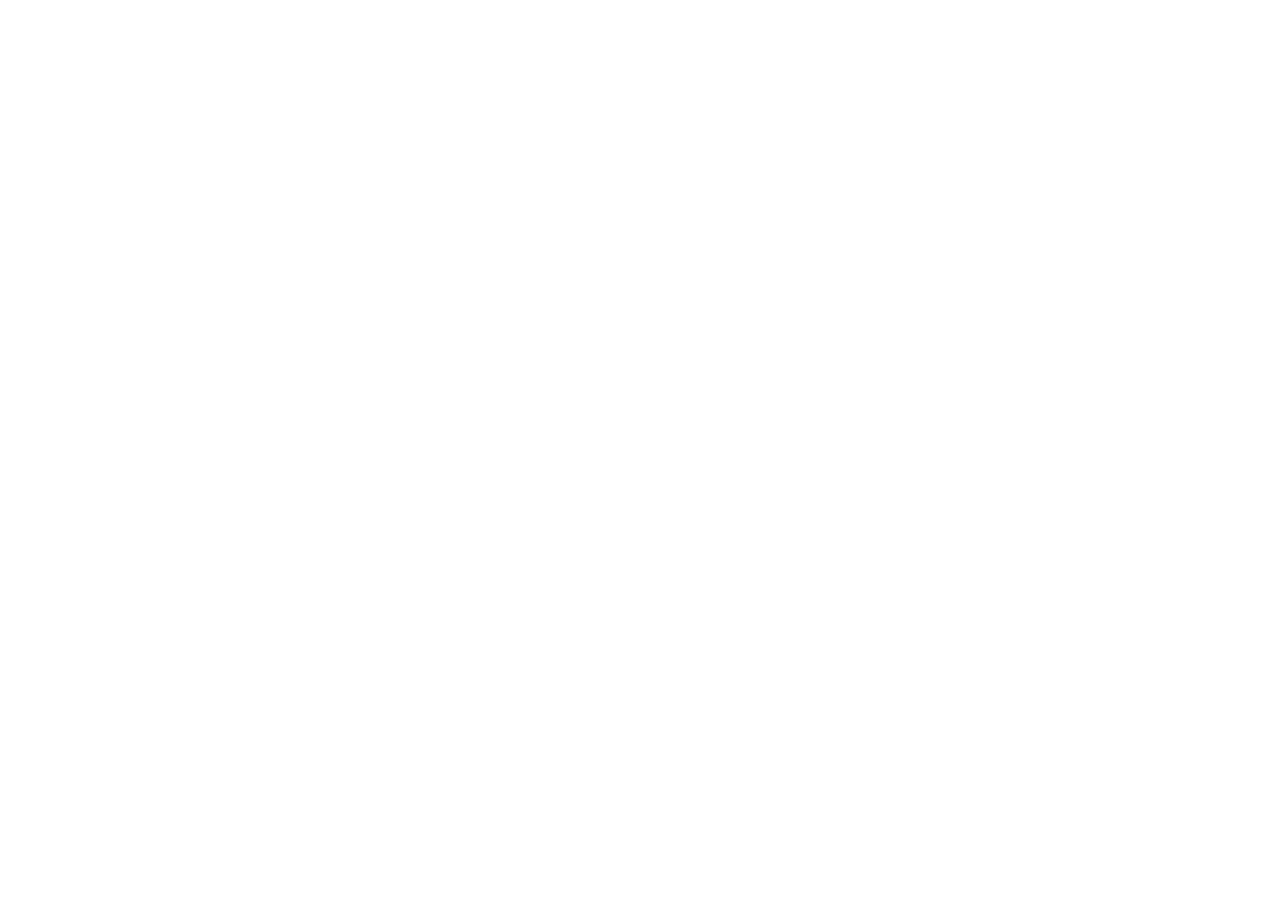
==== index.html @ 4334f931 "initial commit" ====
<!doctype html>
<html lang="fr" >
    <head>
        <meta charset="utf-8" />
        <meta http-equiv="content-type" content="text/html" charset="utf-8" />
        <meta http-equiv="default-style" content="text/css" charset="utf-8" />

        <link rel="stylesheet" type="text/css" href="https://maxcdn.bootstrapcdn.com/bootstrap/3.3.5/css/bootstrap.min.css" />

        <script type="application/javascript" src="https://ajax.googleapis.com/ajax/libs/angularjs/1.4.7/angular.min.js" ></script>
        <script type="application/javascript" src="https://ajax.googleapis.com/ajax/libs/jquery/2.1.4/jquery.min.js"></script>
        <script type="application/javascript" src="https://maxcdn.bootstrapcdn.com/bootstrap/3.3.5/js/bootstrap.min.js" ></script>
    </head>

    <body>

    </body>
</html>
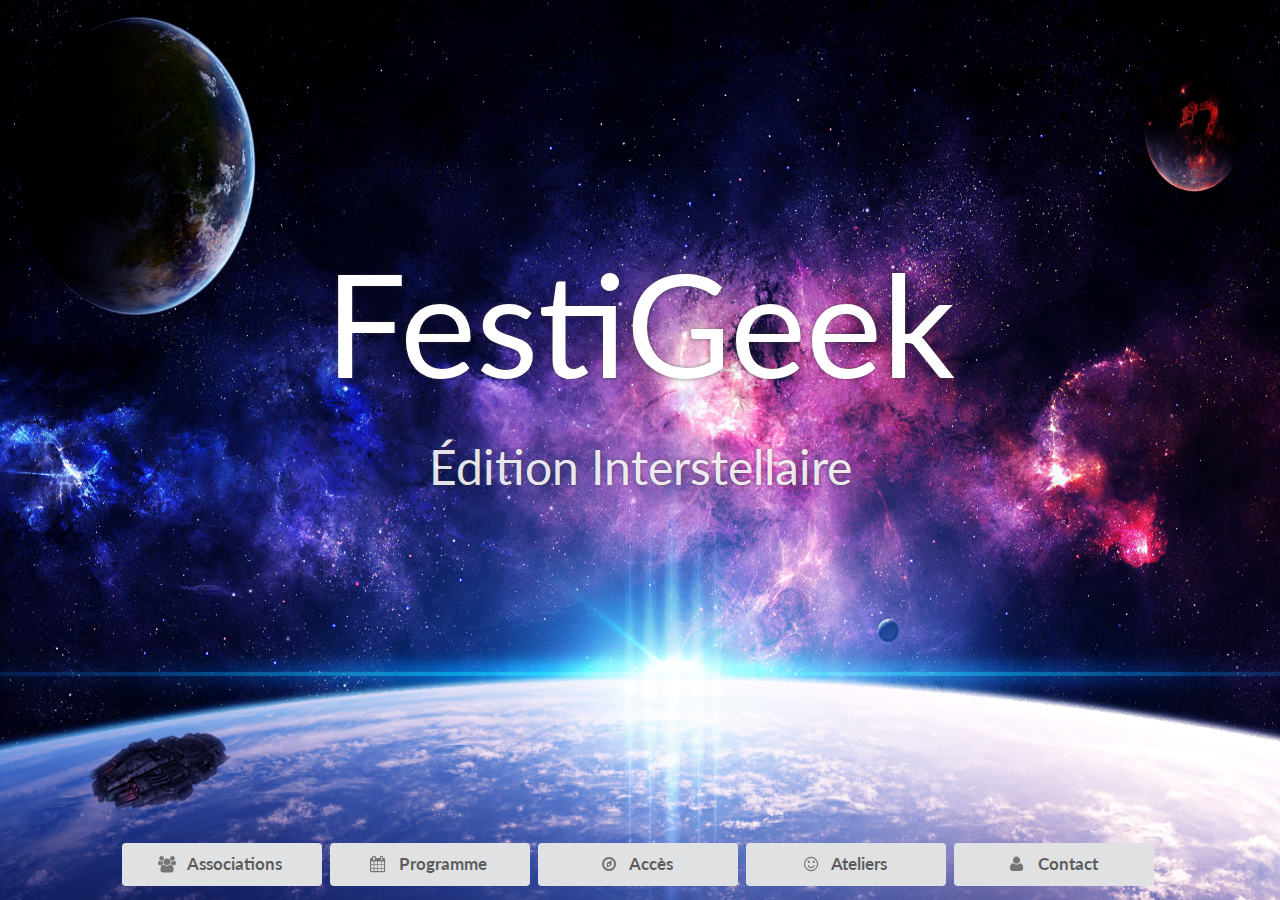
==== commit f734796a: "update" ====
--- a/index.html
+++ b/index.html
@@ -1,18 +1,36 @@
 <!doctype html>
 <html lang="fr" >
     <head>
+        <!-- meta data -->
         <meta charset="utf-8" />
+        <meta name="viewport" content="width=device-width; initial-scale=1.0;" />
         <meta http-equiv="content-type" content="text/html" charset="utf-8" />
         <meta http-equiv="default-style" content="text/css" charset="utf-8" />
 
-        <link rel="stylesheet" type="text/css" href="https://maxcdn.bootstrapcdn.com/bootstrap/3.3.5/css/bootstrap.min.css" />
+        <!-- include semantic-ui stylesheet -->
+        <link rel="stylesheet" type="text/css" href="ressources/semantic-ui/semantic.min.css" />
+        <link rel="stylesheet" type="text/css" href="ressources/stylesheets/semantic-addon.css" />
 
-        <script type="application/javascript" src="https://ajax.googleapis.com/ajax/libs/angularjs/1.4.7/angular.min.js" ></script>
-        <script type="application/javascript" src="https://ajax.googleapis.com/ajax/libs/jquery/2.1.4/jquery.min.js"></script>
-        <script type="application/javascript" src="https://maxcdn.bootstrapcdn.com/bootstrap/3.3.5/js/bootstrap.min.js" ></script>
+        <!-- title -->
+        <title>FestiGeek édition 2016</title>
     </head>
 
-    <body>
+    <body data-ng-app="app" >
+        <!-- view for angular -->
+        <ng-view></ng-view>
 
+        <!-- include javascripts jquery, semantic-ui -->
+        <script type="application/javascript" src="ressources/javascripts/jquery.min.js" ></script>
+        <script type="application/javascript" src="ressources/semantic-ui/semantic.min.js" ></script>
+
+        <!-- include javascripts angular -->
+        <script type="application/javascript" src="ressources/javascripts/angular.min.js" ></script>
+        <script type="application/javascript" src="ressources/javascripts/angular-animate.min.js" ></script>
+        <script type="application/javascript" src="ressources/javascripts/angular-route.min.js" ></script>
+        <script type="application/javascript" src="ressources/javascripts/angular-sanitize.min.js" ></script>
+
+        <!-- include controllers -->
+        <script type="application/javascript" src="controllers/main.js" ></script>
+        <script type="application/javascript" src="controllers/home.js" ></script>
     </body>
 </html>
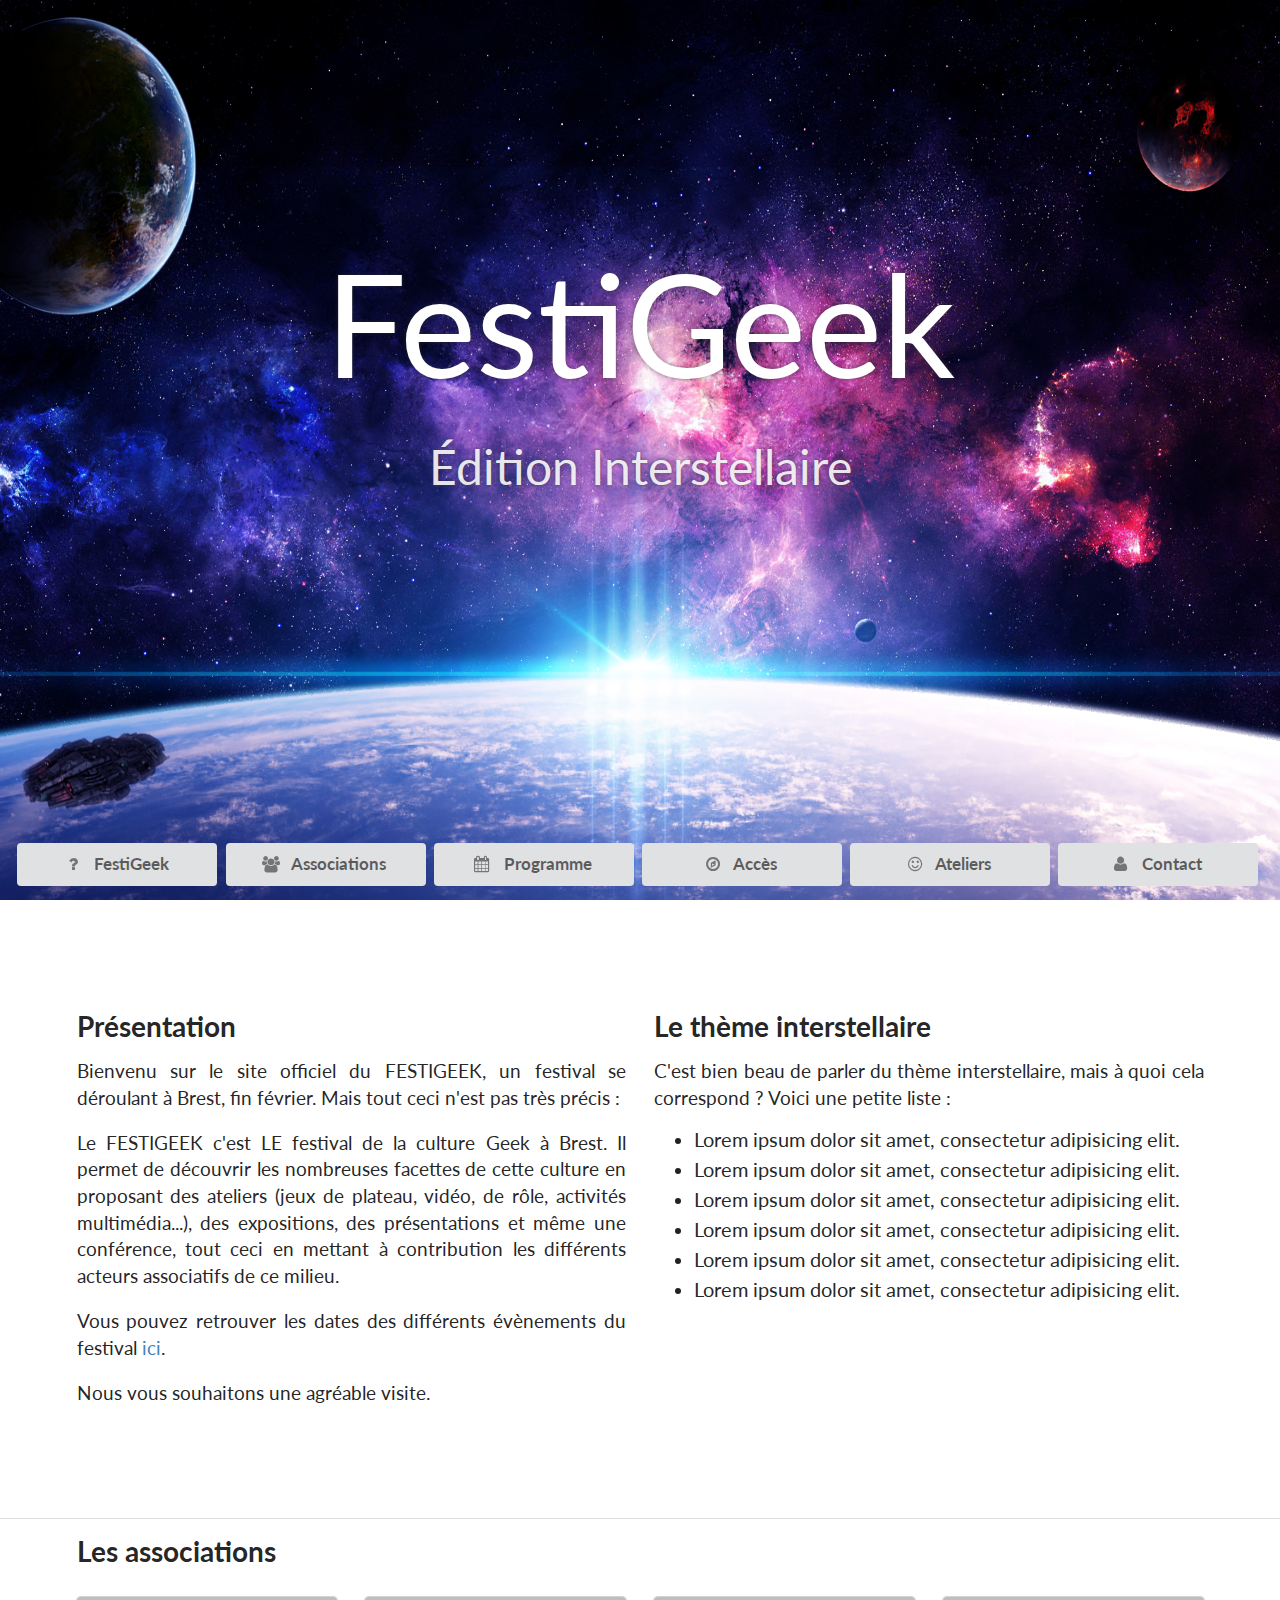
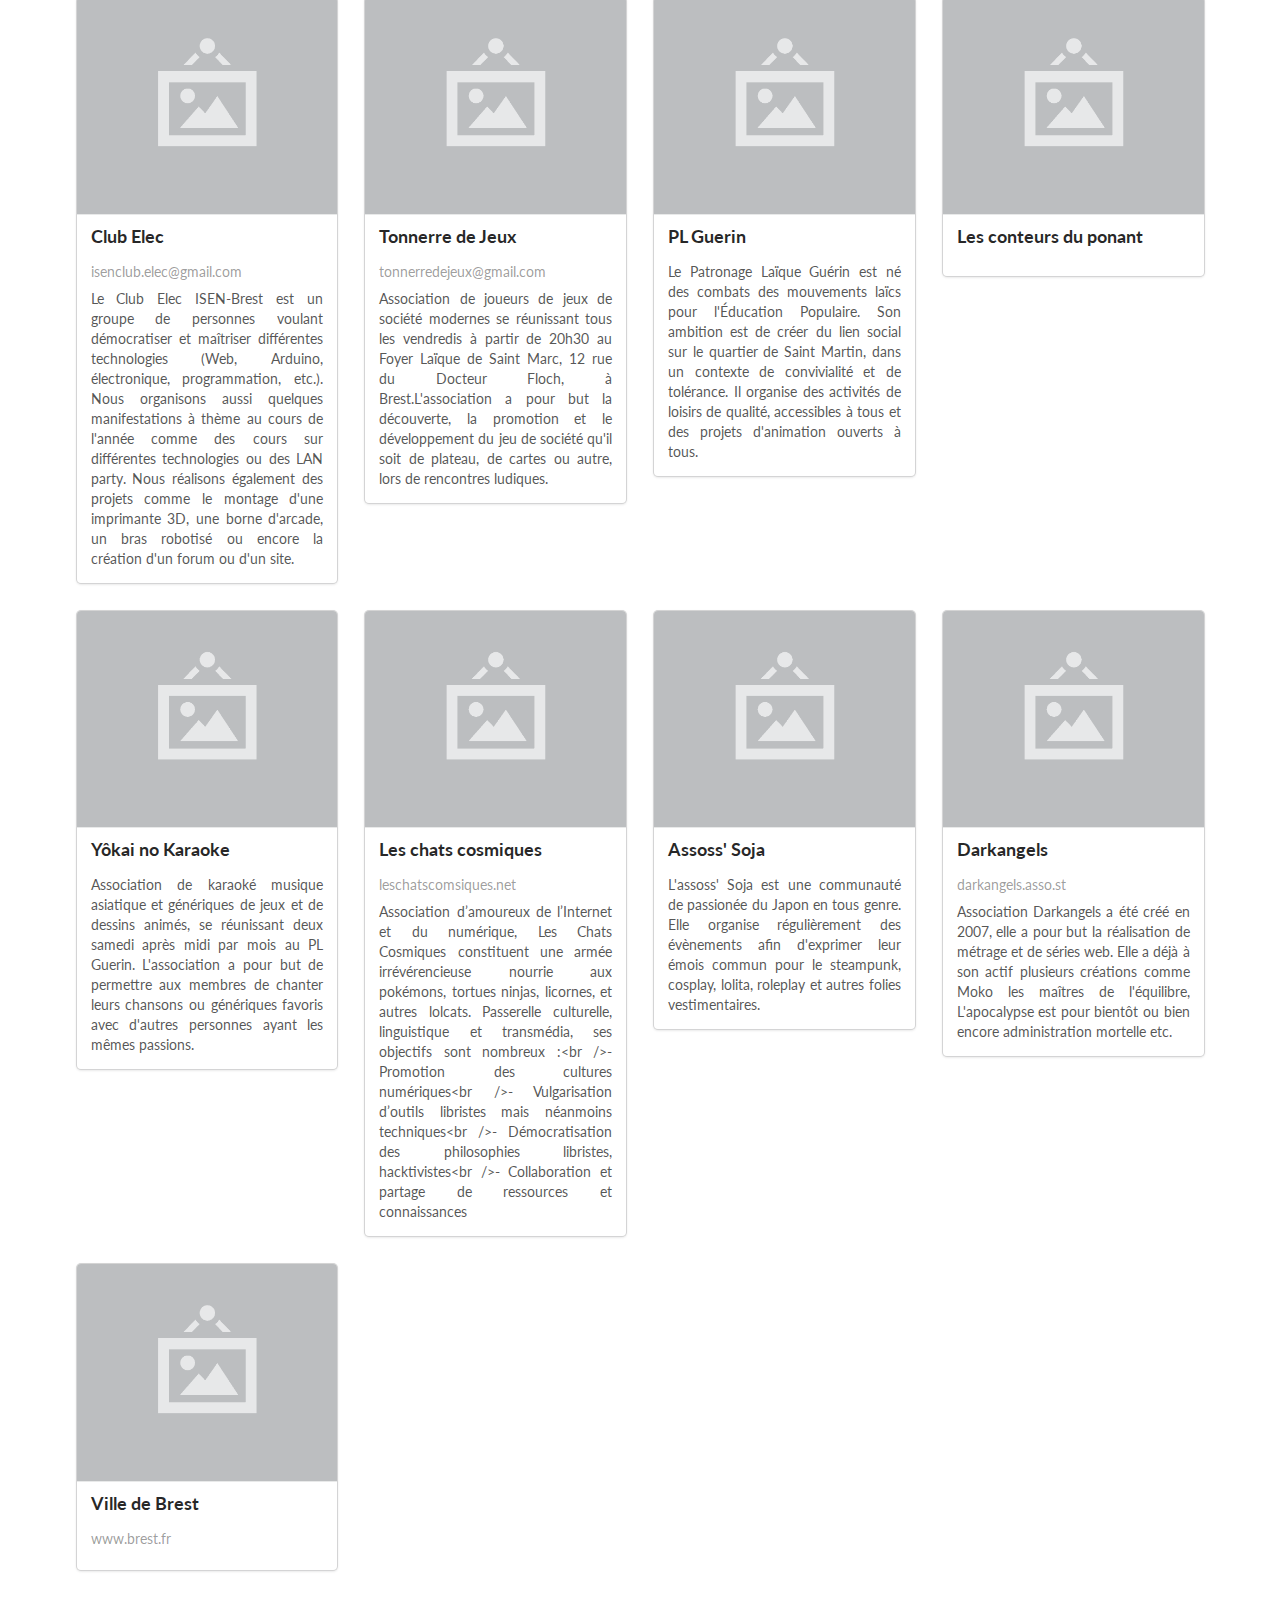
==== commit c1805c82: "update" ====
--- a/index.html
+++ b/index.html
@@ -13,11 +13,6 @@
 
         <!-- title -->
         <title>FestiGeek édition 2016</title>
-    </head>
-
-    <body data-ng-app="app" >
-        <!-- view for angular -->
-        <ng-view></ng-view>
 
         <!-- include javascripts jquery, semantic-ui -->
         <script type="application/javascript" src="ressources/javascripts/jquery.min.js" ></script>
@@ -32,5 +27,9 @@
         <!-- include controllers -->
         <script type="application/javascript" src="controllers/main.js" ></script>
         <script type="application/javascript" src="controllers/home.js" ></script>
+    </head>
+
+    <body data-ng-app="app" data-ng-view>
+
     </body>
 </html>
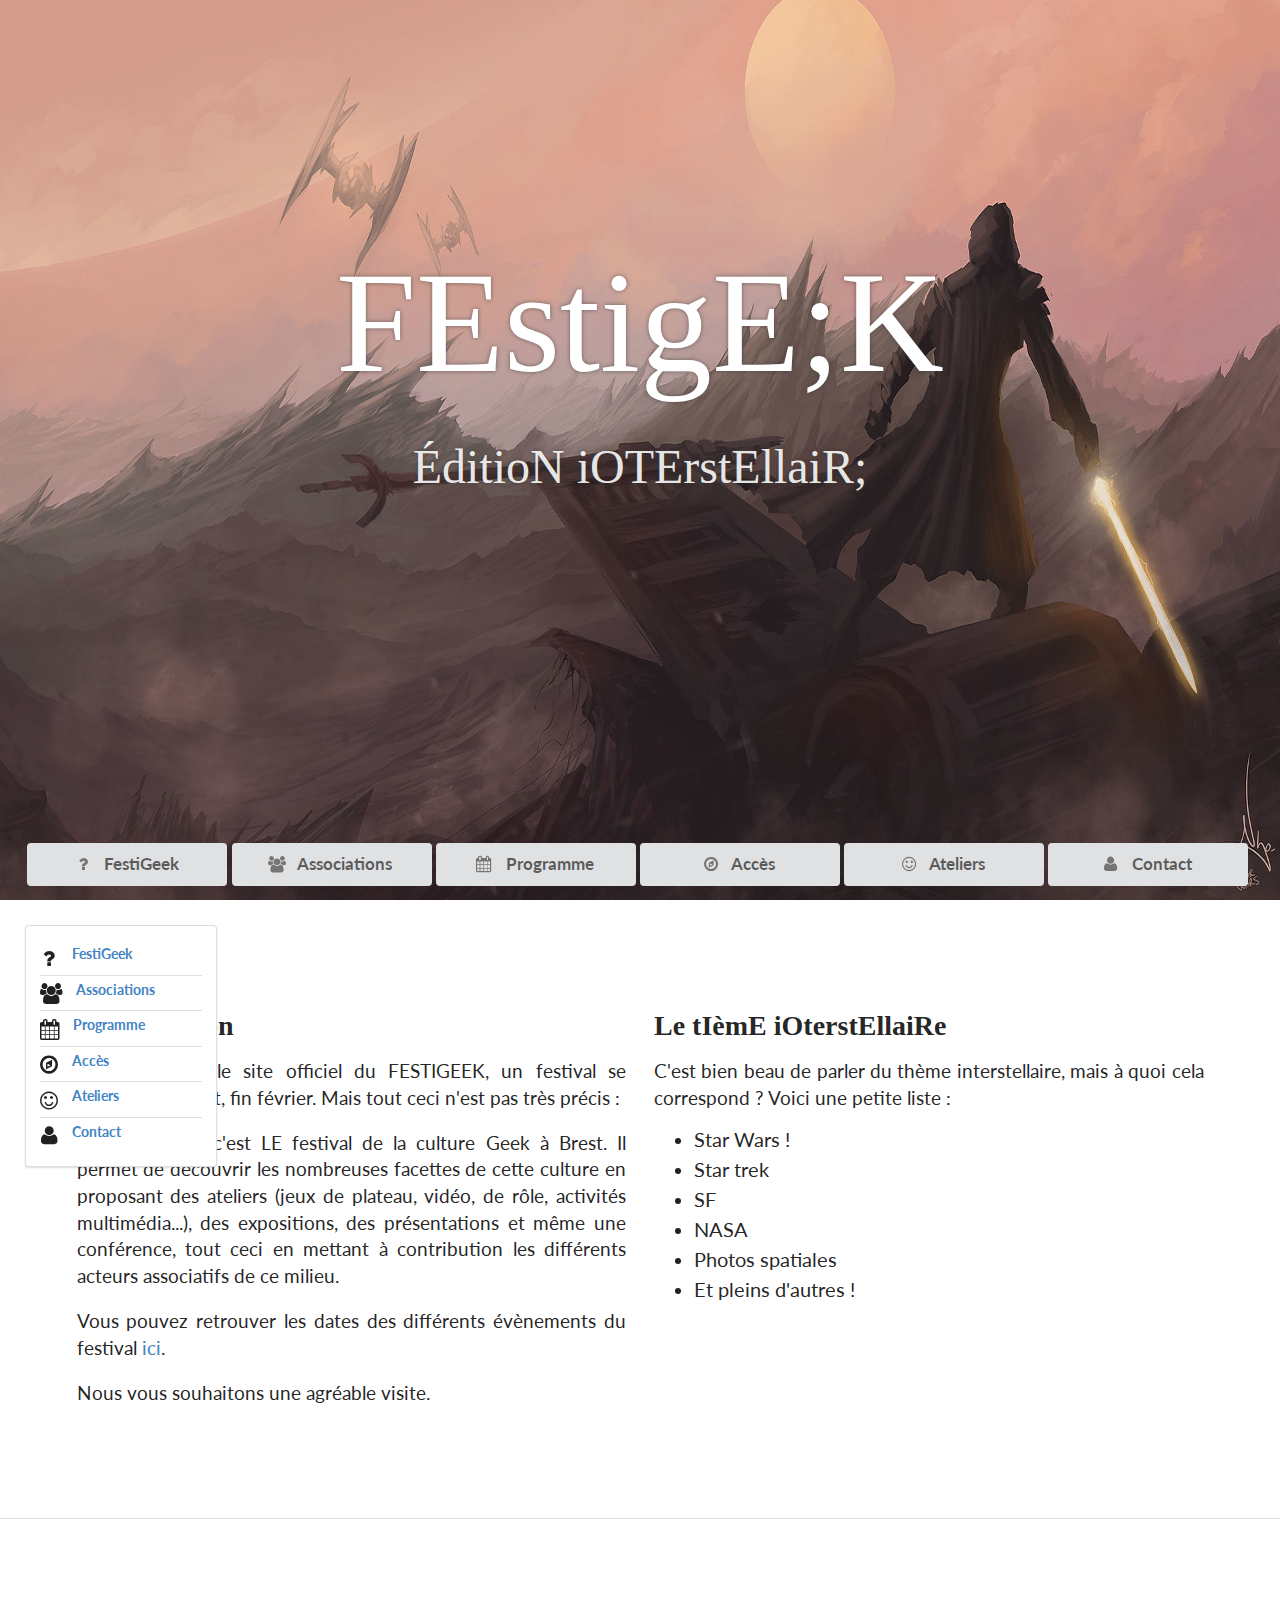
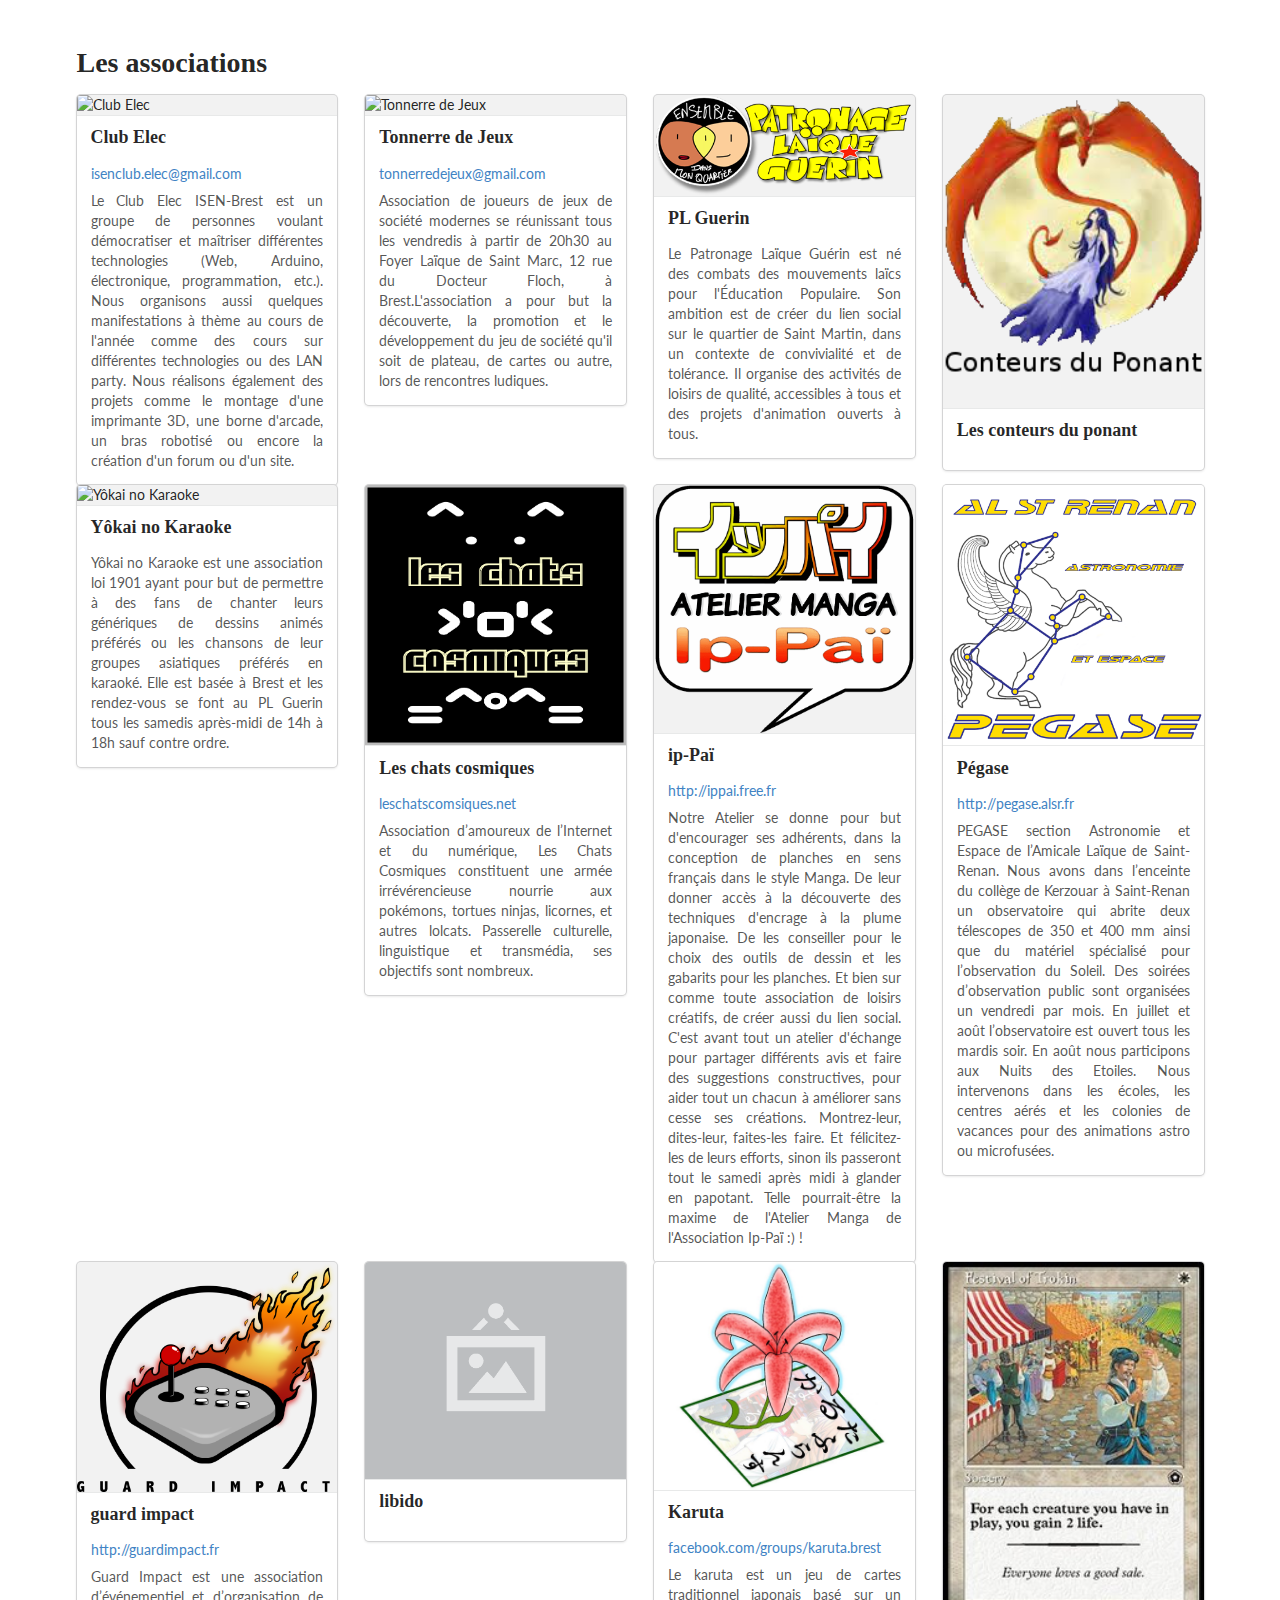
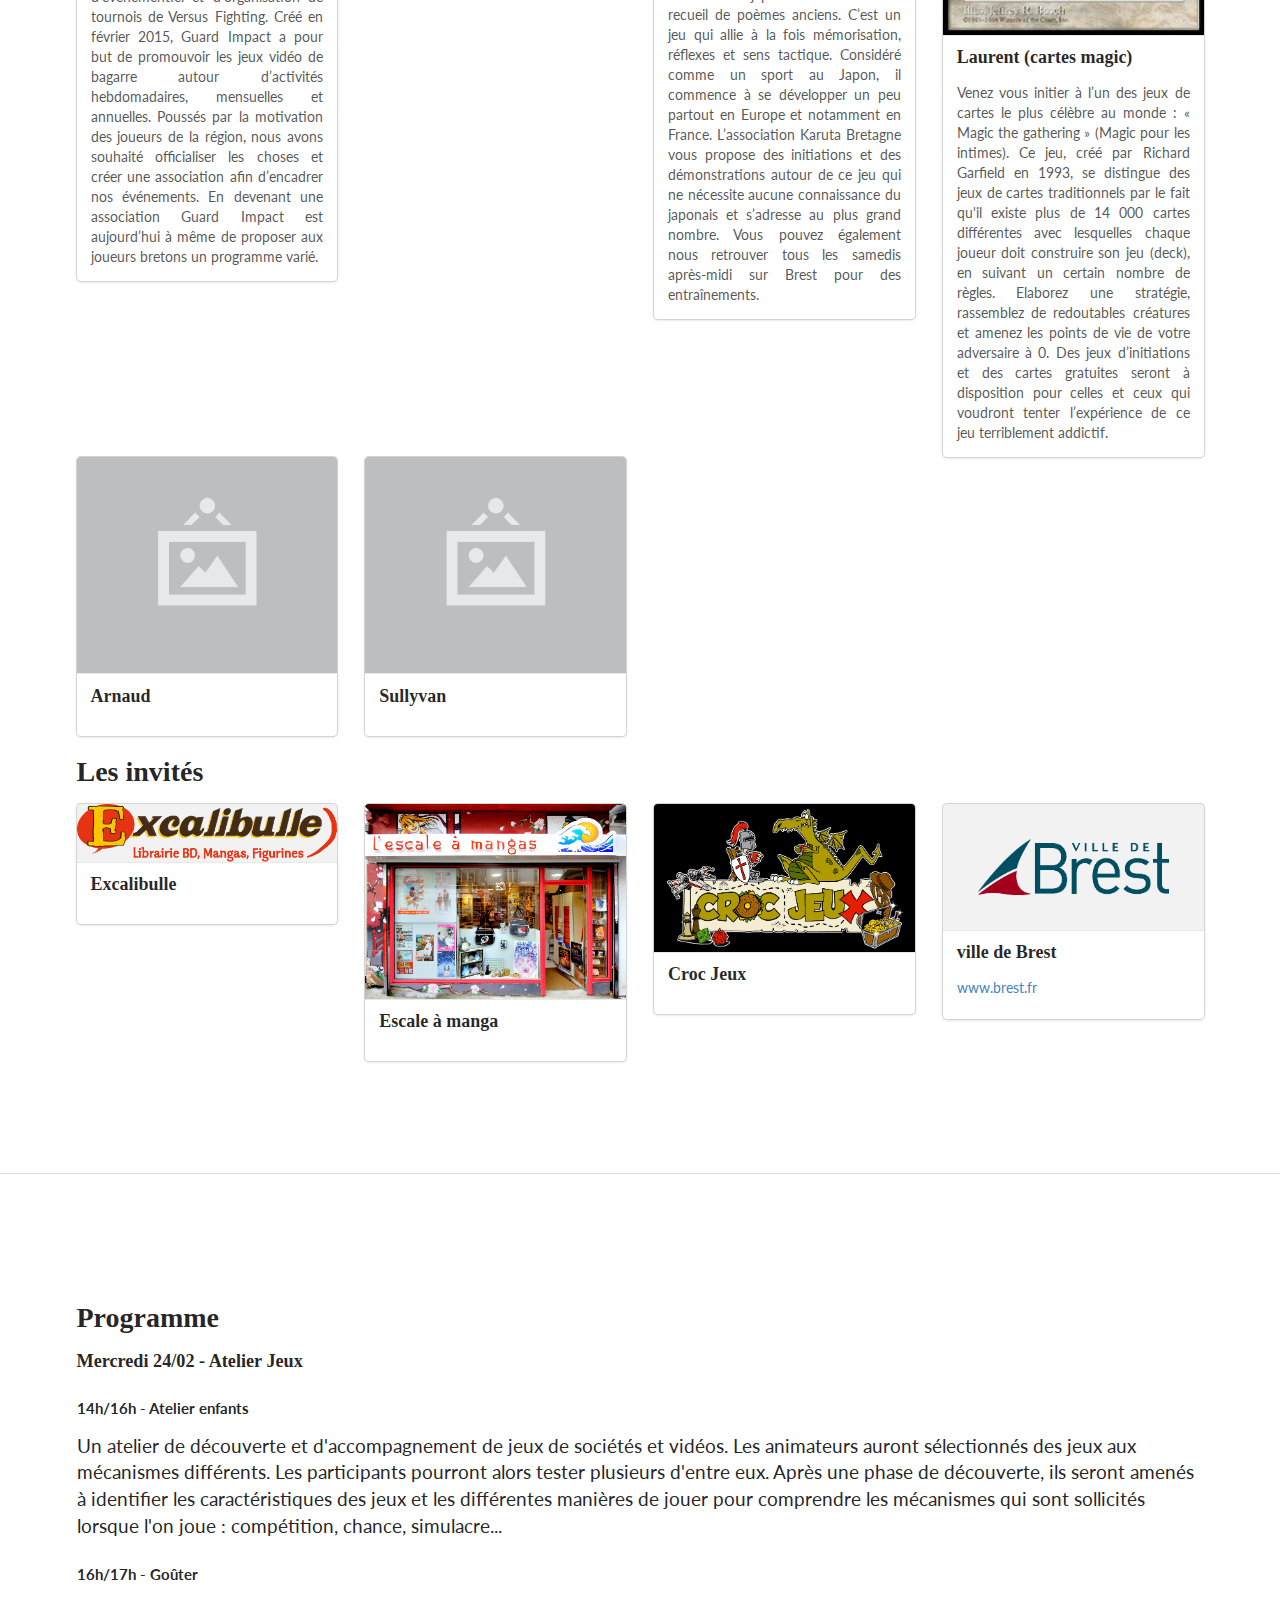
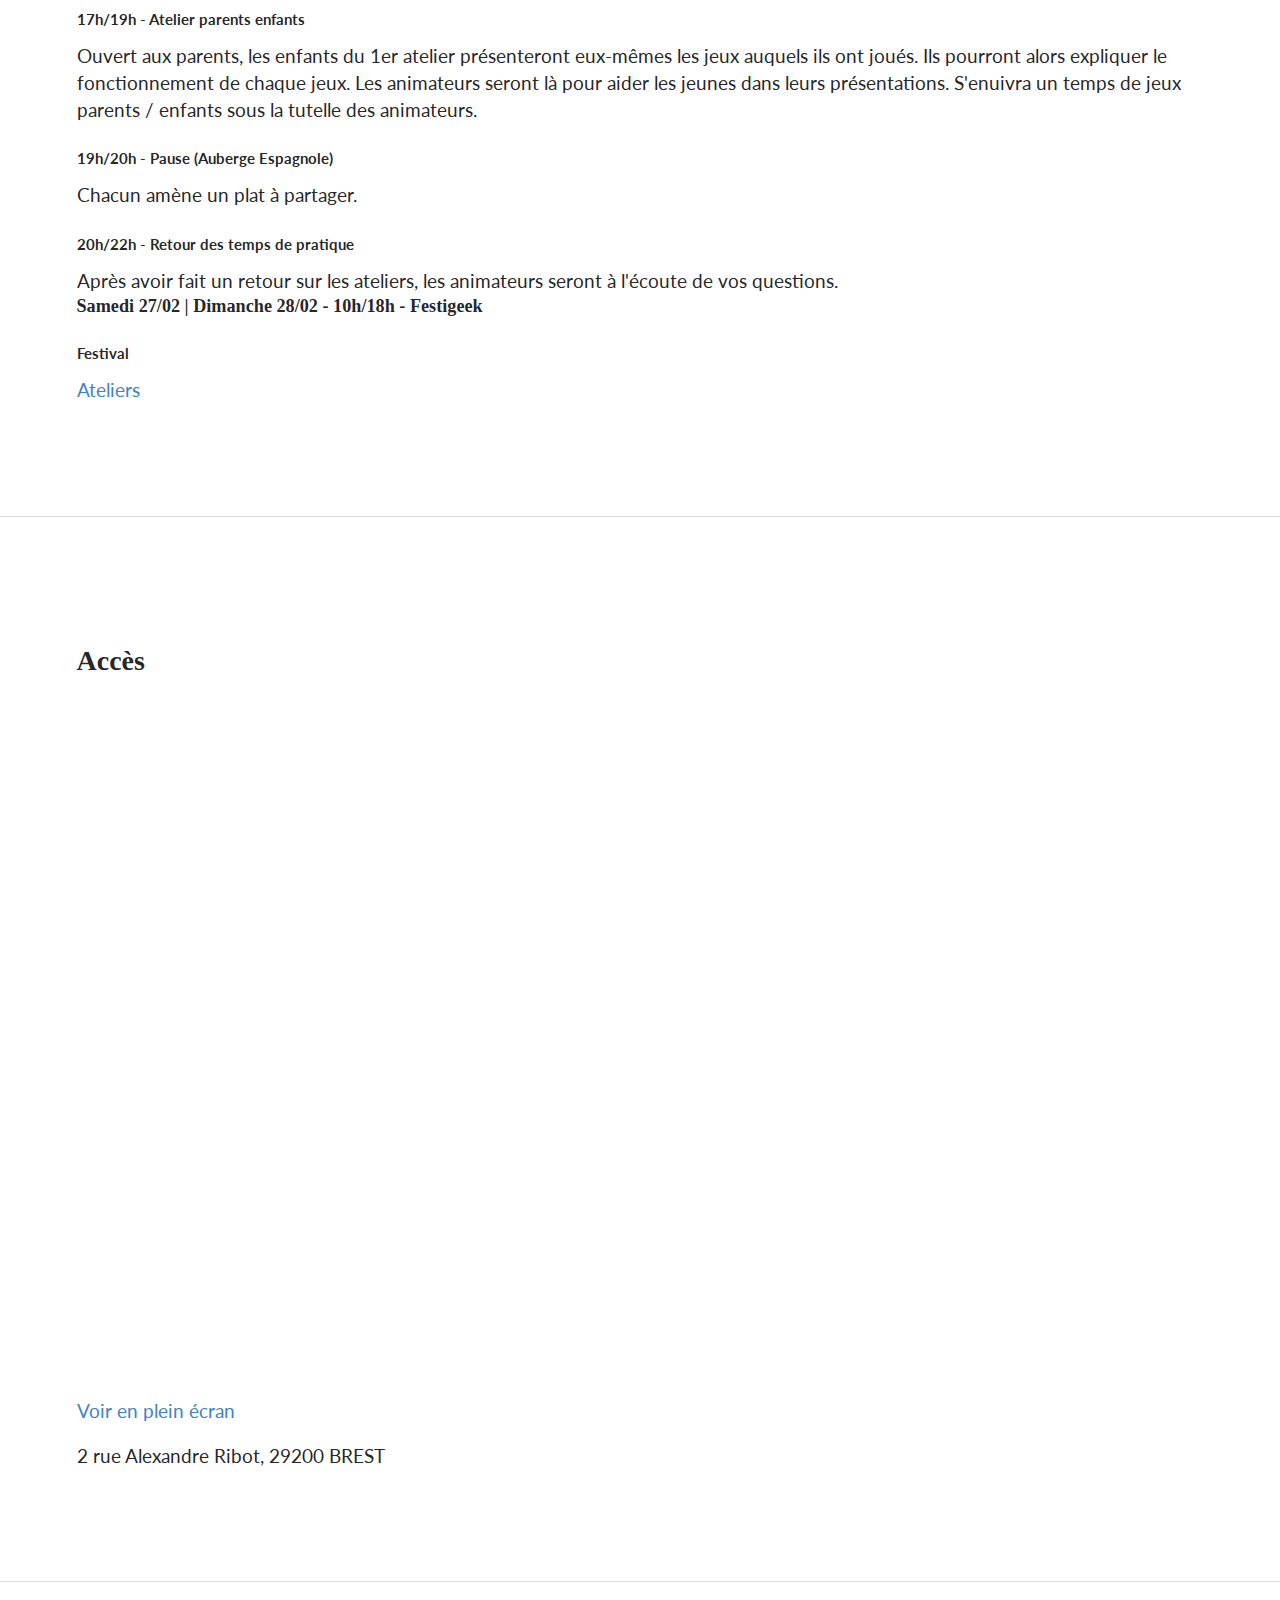
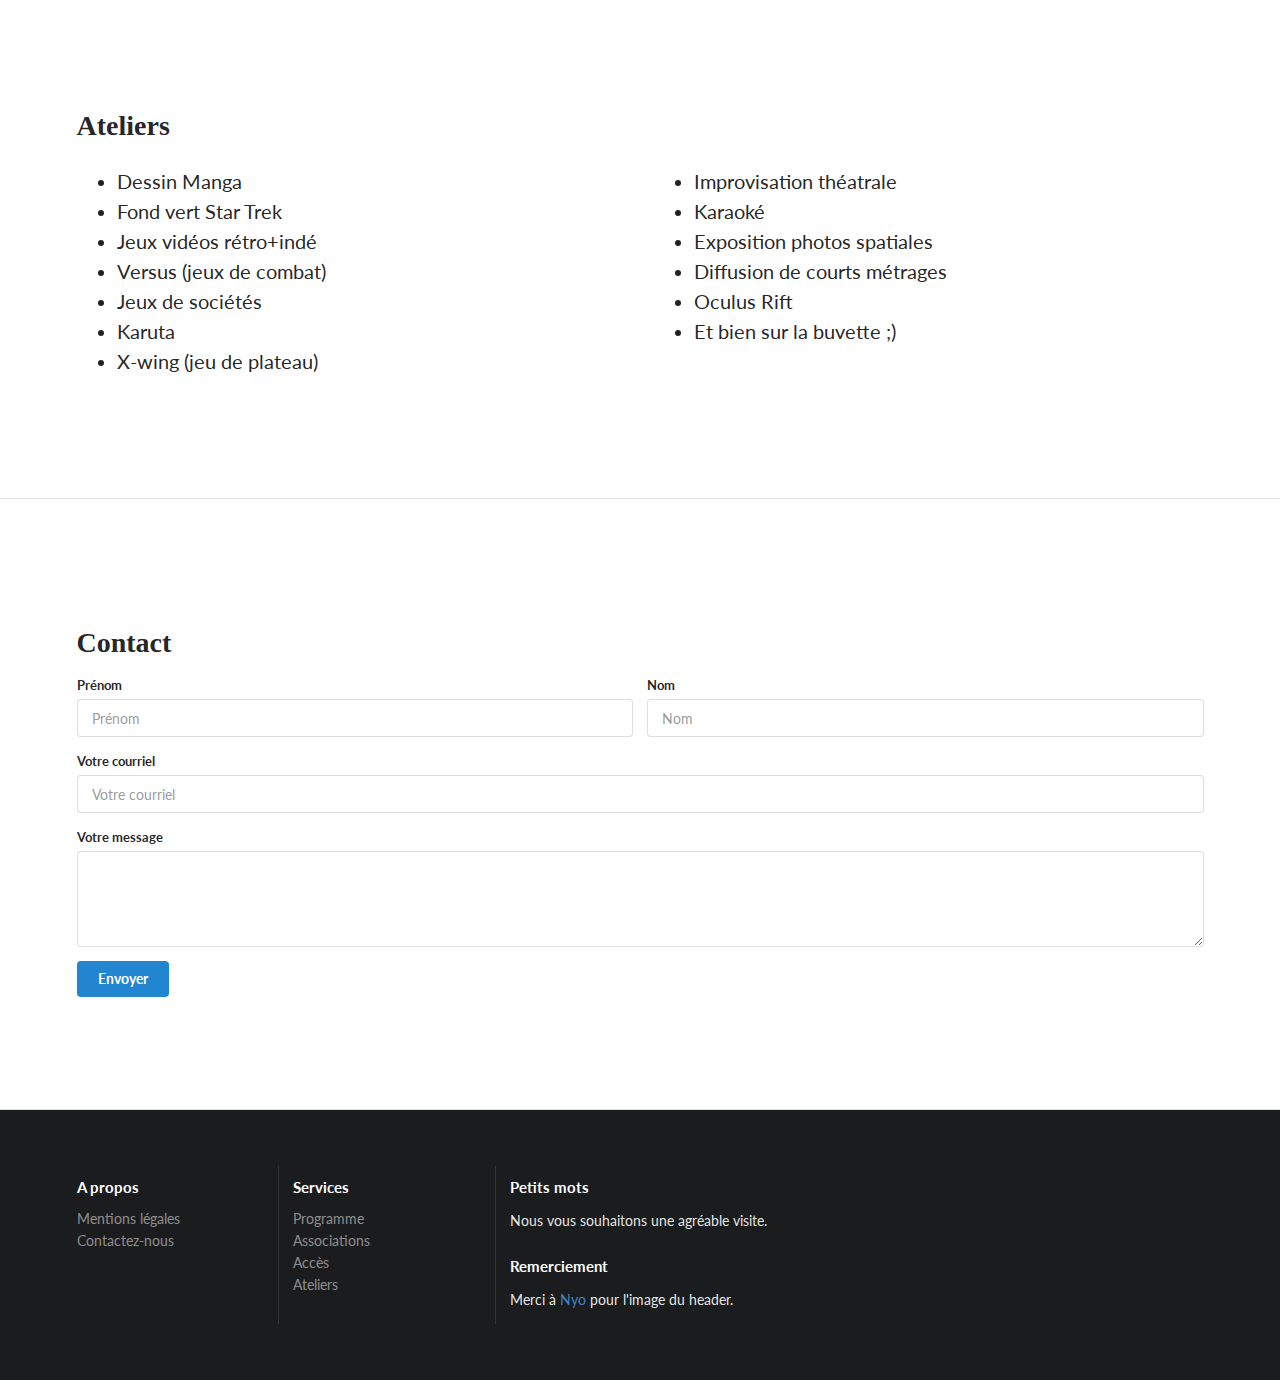
==== commit 54360cd6: "+ piwik" ====
--- a/index.html
+++ b/index.html
@@ -10,6 +10,7 @@
         <!-- include semantic-ui stylesheet -->
         <link rel="stylesheet" type="text/css" href="ressources/semantic-ui/semantic.min.css" />
         <link rel="stylesheet" type="text/css" href="ressources/stylesheets/semantic-addon.css" />
+        <link rel="stylesheet" type="text/css" href="ressources/stylesheets/main.css" />
 
         <!-- title -->
         <title>FestiGeek édition 2016</title>
@@ -29,6 +30,22 @@
         <script type="application/javascript" src="controllers/home.js" ></script>
     </head>
 
+    <!-- Piwik -->
+    <script type="text/javascript">
+      var _paq = _paq || [];
+      _paq.push(['trackPageView']);
+      _paq.push(['enableLinkTracking']);
+      (function() {
+        var u="//analytics.festigeek.fr/";
+        _paq.push(['setTrackerUrl', u+'piwik.php']);
+        _paq.push(['setSiteId', 1]);
+        var d=document, g=d.createElement('script'), s=d.getElementsByTagName('script')[0];
+        g.type='text/javascript'; g.async=true; g.defer=true; g.src=u+'piwik.js'; s.parentNode.insertBefore(g,s);
+      })();
+    </script>
+    <noscript><p><img src="//analytics.festigeek.fr/piwik.php?idsite=1" style="border:0;" alt="" /></p></noscript>
+    <!-- End Piwik Code -->
+
     <body data-ng-app="app" data-ng-view>
 
     </body>
--- a/ressources/stylesheets/main.css
+++ b/ressources/stylesheets/main.css
@@ -0,0 +1,84 @@
+@font-face {
+    font-family: 'swfont';
+    src: url('../fonts/STJEDISE.TTF');
+}
+
+
+.swfont{
+    font-family: swfont !important;
+}
+
+h1{
+    font-family: swfont !important;
+}
+
+h3{
+    font-family: swfont !important;
+}
+
+h3.reduit{
+    font-size: 1.3em !important;
+}
+
+.sf-button{
+    background-color: darkslateblue;
+    background:
+        linear-gradient(135deg, transparent 10px, darkslateblue 0) top left,
+        linear-gradient(315deg, transparent 10px, darkslateblue 0) bottom right;
+    background-repeat: no-repeat;
+    background-size: 100% 50%;
+    opacity: 50%;
+    //border: 2px solid black;
+    padding: 1em 3em;
+    margin: 0 1em;
+    font-family: swfont;
+    font-size: 1,8em;
+
+    transition-property: width;
+    transition-duration: 2s;
+    transition-timing-function: linear;
+    transition-delay: 1s;
+}
+
+.sf-button:before{
+    content: none;
+    display: block;
+    position: absolute;
+    left: 0px;
+    right: 0px;
+    bottom: 0px;
+
+    border-bottom: 1px solid black;
+
+    background-color: black;
+    height: 300px;
+    width: 300px;
+}
+
+.sf-button:hover{
+    background:
+        linear-gradient(225deg, transparent 10px, darkslateblue 0) top right,
+        linear-gradient(45deg, transparent 10px, darkslateblue 0) bottom left;
+    background-repeat: no-repeat;
+    background-size: 100% 50%;
+    transition-property: width;
+    transition-duration: 2s;
+    transition-timing-function: linear;
+    transition-delay: 1s;
+}
+
+.rail {
+    position: relative;
+}
+
+.rail > .sticky {
+    position: absolute;
+
+    width: 15%;
+    left : 25px;
+    top: 25px;
+}
+
+.rail > .sticky.over {
+    position: fixed;
+}
